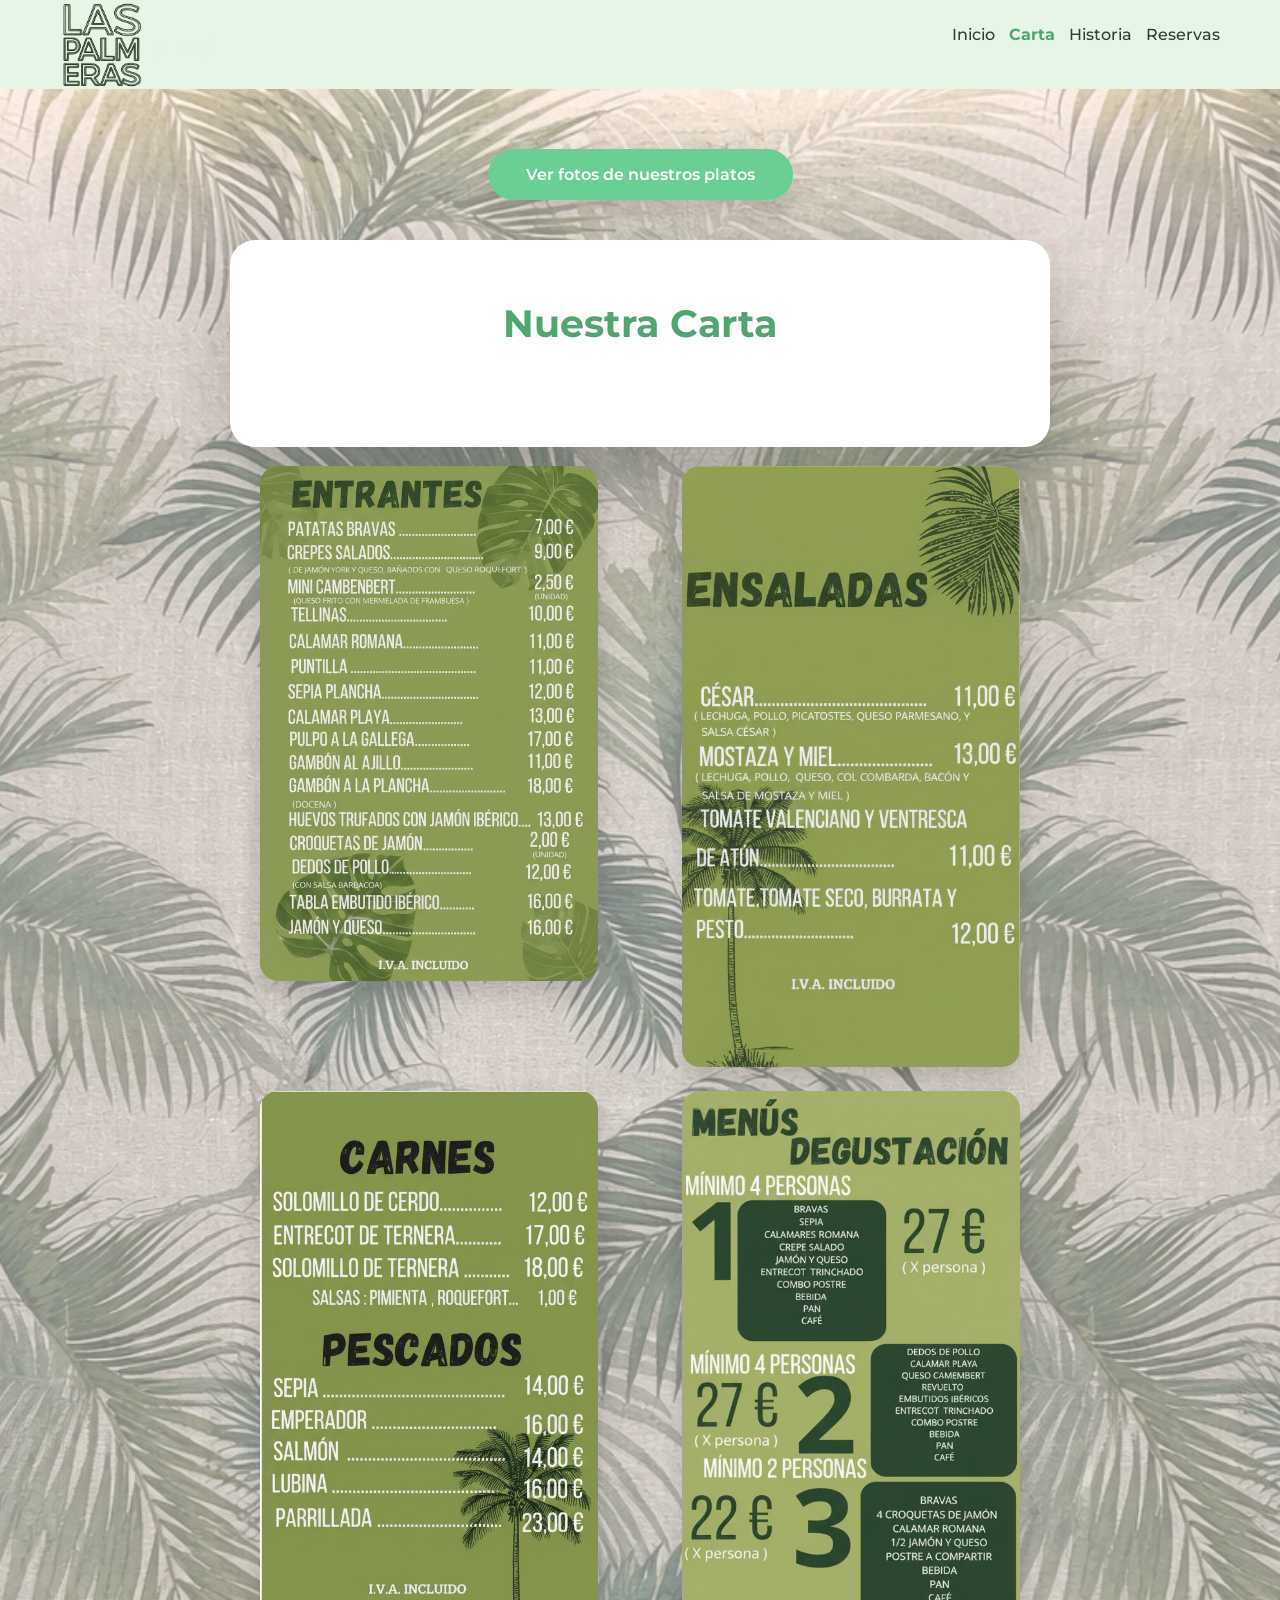
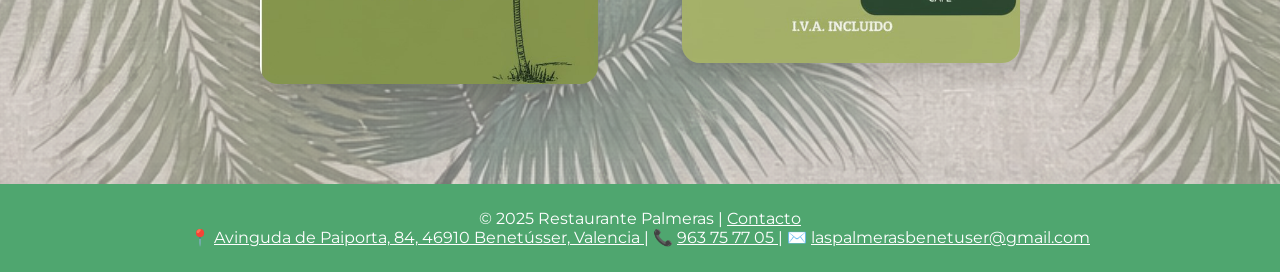
==== carta.html @ 50ce0e83 "Add files via upload" ====
<!DOCTYPE html>
<html lang="es">

<head>
  <meta charset="UTF-8" />
  <meta name="viewport" content="width=device-width, initial-scale=1.0" />
  <title>Restaurante Palmeras</title>
  <link rel="stylesheet" href="style.css" />
  <link href="https://fonts.googleapis.com/css2?family=Montserrat:wght@300;400;600;700&display=swap" rel="stylesheet">
</head>
<body>


<header class="header">
  <img src="./img/logo.png" alt="Logo Palmeras" class="logo-img">
  <div class="logo">Palmeras</div>

  <!-- BOTÓN HAMBURGUESA (solo móvil) -->
  <div class="hamburger" onclick="toggleMenu()">
    ☰
  </div>

  <nav id="nav">
    <a href="./index.html">Inicio</a>
    <a href="./carta.html" class="active">Carta</a>
    <a href="./historia.html">Historia</a>
    <a href="./contacto.html">Reservas</a>
  </nav>
</header>

<section class="section green" style="background:linear-gradient(rgba(255,255,255,.4),rgba(255,255,255,.4)),
             url('./img/palmeras.png') center/cover no-repeat;">

   <div class="menu-action">
    <a href="fotos.html" class="menu-btn">Ver fotos de nuestros platos</a>
  </div>
<div class="hero-card">
  <h2>Nuestra Carta</h2>
  </div> 
  <br>
  <div class="menu">
    <img src="./img/entrantes.jpg">
    <img src="./img/ensaladas.jpg">
    <img src="./img/carnes.jpg">
    <img src="./img/menusDegustacion.jpg">
  </div>
</section>

<footer class="footer">© 2025 Restaurante Palmeras |
  <a href="./contacto.html" class="footer-link">Contacto</a>
   <br>
   <span>
    📍 
    <a href="https://maps.app.goo.gl/L88Z41kjgu3RQc4r7"
       target="_blank" rel="noopener" class="footer-link">
      Avinguda de Paiporta, 84, 46910 Benetússer, Valencia
    </a>
  </span>
  <span> | </span>
    <span>
    📞 
    <a href="tel:+34963757705" class="footer-link">
      963 75 77 05
    </a>
  </span>
    <span> | </span>
    <span>
    ✉️ 
    <a href="mailto: laspalmerasbenetuser@gmail.com" class="footer-link">
       laspalmerasbenetuser@gmail.com
    </a>
  </span>
      
</footer>

</div>

<script>
function toggleMenu(){
  document.getElementById("nav").classList.toggle("active");
}
</script>
</body>
</html>
---- style.css ----
*{
  margin:0;
  padding:0;
  box-sizing:border-box;
  font-family:'Montserrat', sans-serif;
}

.premio-img{
  height: 250px;
  width: 300px;
}

.logo-img{
  position: absolute;
  top: 0px;
  left: 60px;
  height: 90px;
  z-index: 10;
}

.logo-img-mobile {
  display: block;
  margin: 0 auto 20px auto; /* centrado y con espacio debajo */
  width: 60%;   /* tamaño proporcional al contenedor */
  max-width: 150px; /* no se haga gigante en móviles grandes */
  height: auto;
}


.footer-link{
  color:white;
}

html, body{
  height:100%;
}

body{
  background:#f2f8f2;
  color:#2e3d2e;
  display:flex;
  flex-direction:column;
}

/* MOBILE ENTRY */
.mobile-entry{
  display:none;
  height:100vh;
  background:linear-gradient(180deg,#dff2df,#bfe6bf);
  align-items:center;
  justify-content:center;
}

.mobile-box{
  background:white;
  padding:50px 40px;
  border-radius:20px;
  box-shadow:0 20px 40px rgba(0,0,0,.15);
  text-align:center;
}

.mobile-box h1{
  font-size:2.5rem;
  color: #bfe6bf; /* se mantiene del primer CSS */
  visibility: hidden; /* se mantiene del primer CSS */
}

.mobile-box p{
  margin-bottom:30px;
}

.mobile-box a{
  display:block;
  margin:12px 0;
  padding:14px;
  border-radius:30px;
  background:#6bcf95;
  color:white;
  text-decoration:none;
  font-weight:600;
}

/* HEADER */
.header{
  display:flex;
  justify-content:space-between;
  padding:25px 60px;
  background:#e6f5e6;
  position: relative;
}

.logo{
  font-size:2rem;
  font-weight:700;
  color:#e6f5e6;
}

nav a{
  margin-left:10px;
  text-decoration:none;
  color:#2e3d2e;
  font-weight:500;
}

/* HERO */
.hero{
  height:80vh;
  background:linear-gradient(rgba(255,255,255,.4),rgba(255,255,255,.4)),
             url('./img/palmeras.png') center/cover no-repeat;
  display:flex;
  align-items:center;
  justify-content:center;
}

.hero-card{
  background:white;
  padding:60px;
  border-radius:25px;
  box-shadow:0 30px 60px rgba(0,0,0,.2);
  text-align:center;
}

.hero-card h1{
  font-size:3rem;
  color:#4fa66f;
}

/* SECTIONS */
.section{
  padding:100px 18%;
  text-align:center;
  flex:1;
  padding-top: 60px;
}

.section.green{
  background:#dff2df;
}

.section.light{
  background:#f7fbf7;
}

.section h2{
  font-size:2.4rem;
  margin-bottom:40px;
  color:#4fa66f;
}

/* ===================== */
/* CARTA / MENU IMÁGENES */
/* ===================== */
.menu{
  display:grid;
  grid-template-columns:repeat(2, 1fr);
  gap:24px;
  max-width:900px;
  margin:0 auto;
}

.menu img{
  display:block;
  width:85%;          
  height:auto;        
  margin:0 auto;      
  border-radius:18px;
  box-shadow:0 12px 24px rgba(0,0,0,.15);
  transition:transform .25s ease, box-shadow .25s ease;
  cursor:pointer;
}

.menu img:hover{
  transform:scale(1.02);
  box-shadow:0 20px 40px rgba(0,0,0,.22);
}

/* ===================== */
/* CARTA / MENU-INDEX ESTILO HERO NATURAL */
/* ===================== */
.menu-index{
  display:grid;
  grid-template-columns:repeat(3, 1fr);
  gap:30px;
  max-width:1000px;
  margin:0 auto;
}

.menu-index .menu-item{
  background:rgba(255,255,255,0.95);
  padding:45px 30px;
  border-radius:24px;
  box-shadow:0 20px 40px rgba(0,0,0,.12);
  font-size:1.15rem;
  font-weight:500;
  color:#2e3d2e;
  display:flex;
  align-items:center;
  justify-content:center;
  text-align:center;
  line-height:1.6;
  transition:transform .35s ease, box-shadow .35s ease;
  position:relative;
  overflow:hidden;
}

.menu-index .menu-item::before{
  content:"";
  position:absolute;
  inset:0;
  background:linear-gradient(135deg, rgba(111,207,151,.18), transparent 60%);
  opacity:0;
  transition:opacity .35s ease;
}

.menu-index .menu-item:hover{
  transform:translateY(-6px);
  box-shadow:0 30px 60px rgba(0,0,0,.18);
}

.menu-index .menu-item:hover::before{
  opacity:1;
}

/* HISTORY */
.history{
  max-width:700px;
  margin:auto;
  font-size:1.1rem;
  line-height:1.8;
}

.history p {
  max-width: 700px;
  margin: 0 auto 30px auto;
  line-height: 1.7;
  font-size: 1.05rem;
  color: #333;
}

/* CONTACT */
.contact{
  display:flex;
  flex-direction:column;
  gap:15px;
  font-weight:500;
}

.contact a {
  color: inherit;
  text-decoration: none;
  font-weight: 500;
}

.contact a:hover {
  color: #4fa66f;
  text-decoration: underline;
}

/* FOOTER */
.footer{
  background:#4fa66f;
  color:white;
  text-align:center;
  padding:25px;
}

/* RESPONSIVE */
@media(max-width:900px){
  .desktop{display:none}
  .mobile-entry{display:flex}
}

/* 📱 MÓVIL CARTA / MENU-INDEX */
@media (max-width:768px){
  .menu{
    grid-template-columns:1fr;
    gap:20px;
  }

  .menu img{
    width:95%;        
  }

  .menu-index{
    grid-template-columns:1fr;
  }

  .menu-index .menu-item{
    padding:35px 25px;
    font-size:1.1rem;
  }

  .section{
    padding:50px 10%;
  }
}

@media (max-width: 900px) {
  .mobile-entry {
    background:
      linear-gradient(rgba(255,255,255,.4),rgba(255,255,255,.4)),
             url('./img/palmeras.png') center/cover no-repeat;
  }

  .mobile-box {
    background: rgba(255,255,255,0.92);
  }
}

/* INTERACTIVIDAD GENERAL */
a {
  transition: all 0.3s ease;
}

/* NAV */
nav a:hover {
  color: #4fa66f;
  transform: translateY(-2px);
}

nav a.active {
  color: #4fa66f;
  font-weight: 700;
}

/* BOTONES */
.mobile-box a:hover,
.hero-btn:hover {
  background: #4fa66f;
  transform: scale(1.05);
}

/* HERO CARD */
.hero-card {
  transition: transform .4s ease;
}

.hero-card:hover {
  transform: scale(1.03);
}

/* CONTACTO */
.contact span:hover {
  color: #4fa66f;
  transform: translateX(5px);
}

.menu-action{
  margin-bottom:40px;
  text-align:center;
}

.menu-btn{
  display:inline-block;
  padding:16px 38px;
  border-radius:40px;
  background:#6bcf95;
  color:white;
  text-decoration:none;
  font-weight:600;
  font-size:1rem;
  box-shadow:0 15px 30px rgba(0,0,0,.15);
  transition:all .35s ease;
}

.menu-btn:hover{
  background:#4fa66f;
  transform:translateY(-4px);
  box-shadow:0 25px 45px rgba(0,0,0,.22);
}

/* ===================== */
/* GALERÍA DE PLATOS */
/* ===================== */
.gallery{
  column-count:3;
  column-gap:24px;
  max-width:1200px;
  margin:0 auto;
}

.gallery img{
  width:100%;
  margin-bottom:24px;
  border-radius:16px;
  box-shadow:0 12px 25px rgba(0,0,0,.15);
  break-inside:avoid;
  transition:transform .35s ease, box-shadow .35s ease;
}

.gallery img:hover{
  transform:scale(1.02);
  box-shadow:0 25px 45px rgba(0,0,0,.25);
}

/* 📱 RESPONSIVE */
@media (max-width:900px){
  .gallery{
    column-count:2;
  }
}

@media (max-width:600px){
  .gallery{
    column-count:1;
  }
}

/* HORARIO (solo del segundo CSS) */
.horario p {
  margin: 6px 0;
  transition: color 0.3s ease;
}

.horario p:hover {
  color: #6fbf73; /* verde claro */
}

/* HAMBURGUESA */
.hamburger{
  display:none;
  font-size:28px;
  cursor:pointer;
}

/* MOBILE NAV */
@media (max-width:768px){

  .hamburger{
    display:block;
  }

  nav{
    display:none;
    position:absolute;
    top:100%;
    right:0;
    background:#e6f5e6;
    width:100%;
    text-align:center;
    padding:20px 0;
  }

  nav a{
    display:block;
    margin:15px 0;
  }

  nav.active{
    display:block;
  }
}
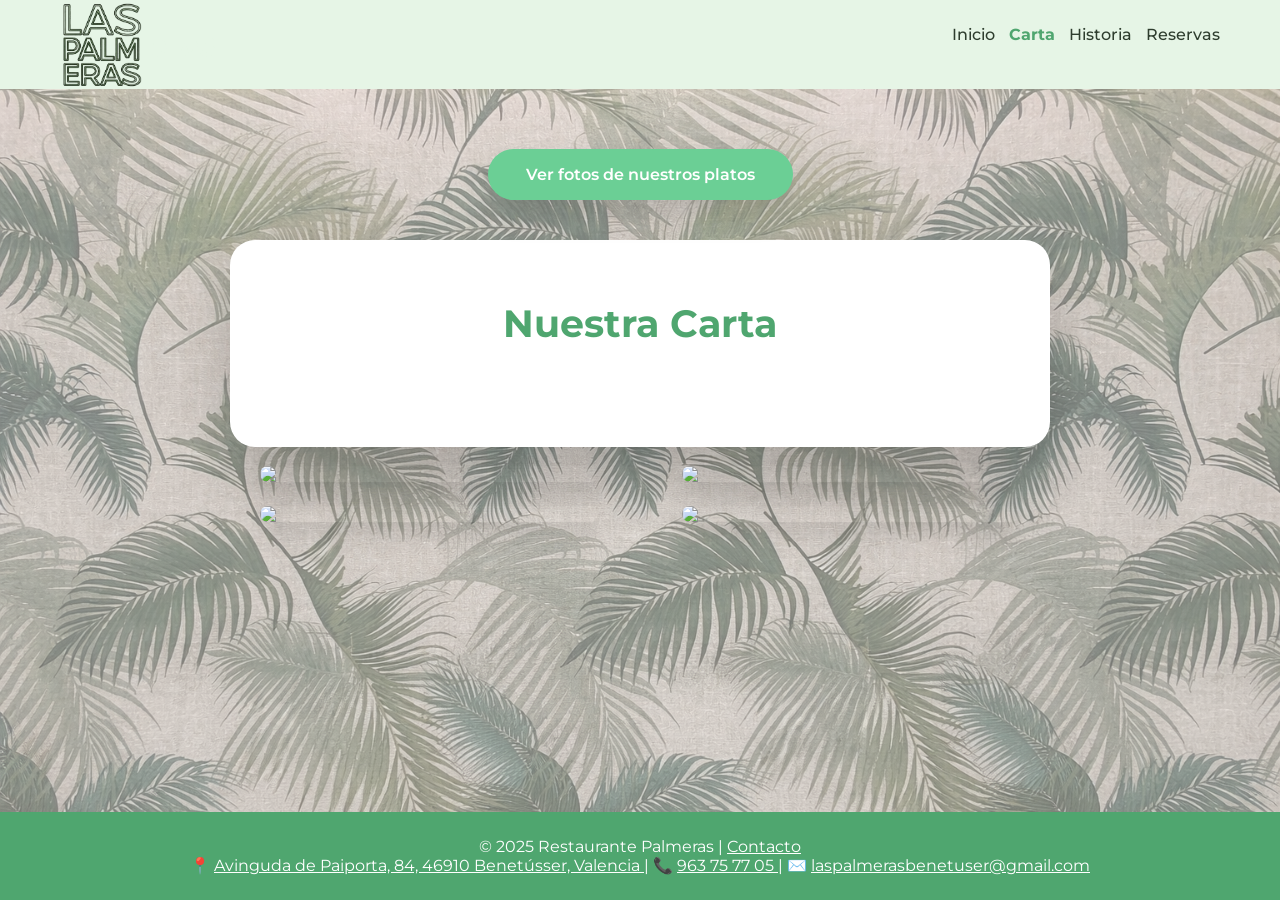
==== commit cfdddc2e: "Update carta.html" ====
--- a/carta.html
+++ b/carta.html
@@ -39,10 +39,10 @@
   </div> 
   <br>
   <div class="menu">
-    <img src="./img/entrantes.jpg">
-    <img src="./img/ensaladas.jpg">
-    <img src="./img/carnes.jpg">
-    <img src="./img/menusDegustacion.jpg">
+    <img src="./img/Entrantes.jpeg">
+    <img src="./img/Ensaladas.jpeg">
+    <img src="./img/Carnes.jpeg">
+    <img src="./img/Degustacion.jpeg">
   </div>
 </section>
 
